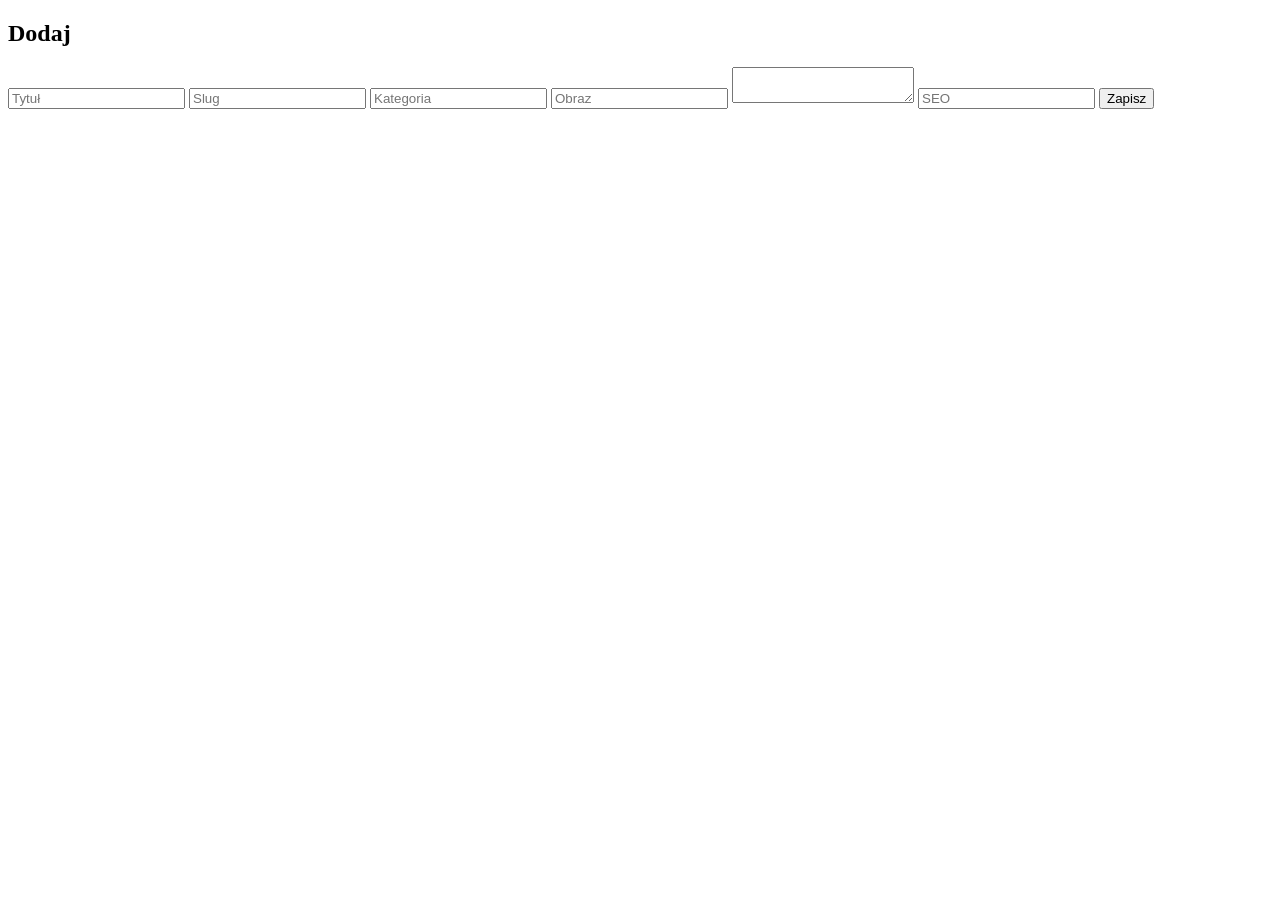
==== admin.html @ 5ea66375 "start projektu smakowitaekipa" ====
<!DOCTYPE html>
<html>
<head><meta charset="UTF-8"><title>CMS</title></head>
<body>
<h2>Dodaj</h2>
<input id="title" placeholder="Tytuł">
<input id="slug" placeholder="Slug">
<input id="category" placeholder="Kategoria">
<input id="image" placeholder="Obraz">
<textarea id="content"></textarea>
<input id="seo" placeholder="SEO">
<button onclick="add()">Zapisz</button>
<script>
function add(){
fetch('/api/add',{
method:'POST',
headers:{'Content-Type':'application/json'},
body:JSON.stringify({
title:title.value,slug:slug.value,category:category.value,
image:image.value,content:content.value,seo:seo.value
})
}).then(()=>alert('OK'));
}
</script>
</body>
</html>
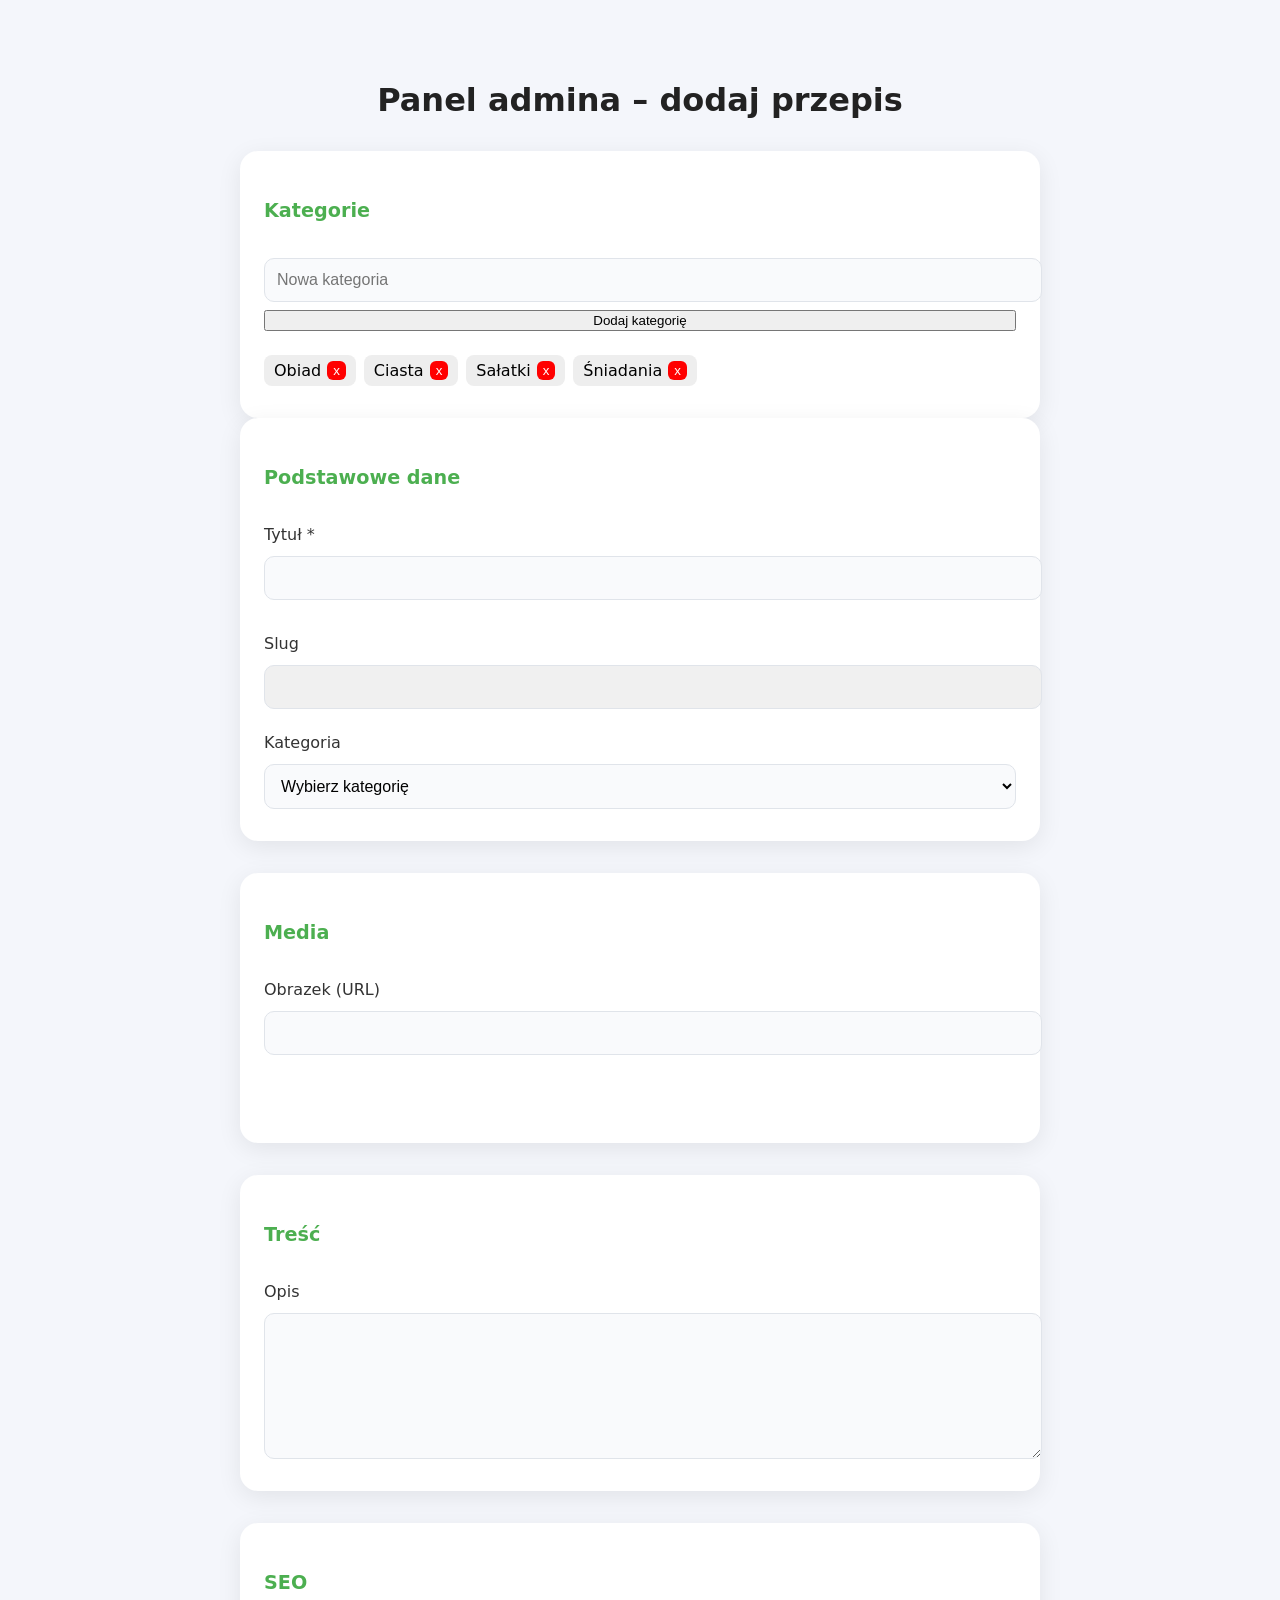
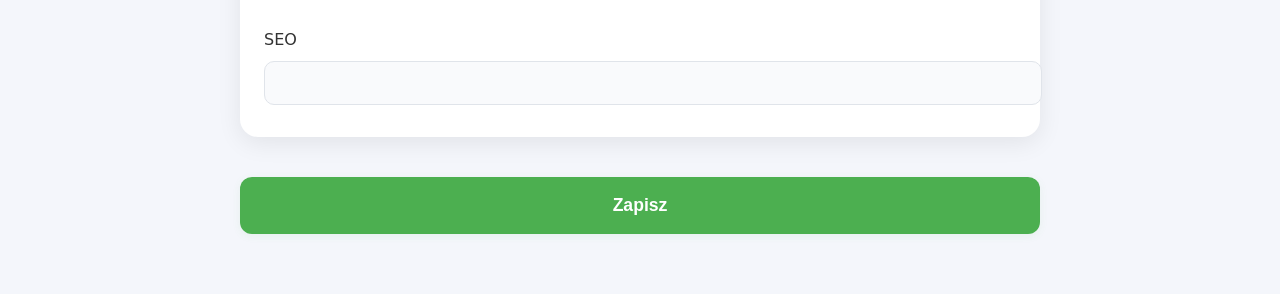
==== commit b56e4af7: "auto update" ====
--- a/admin.html
+++ b/admin.html
@@ -1,26 +1,73 @@
 <!DOCTYPE html>
-<html>
-<head><meta charset="UTF-8"><title>CMS</title></head>
+<html lang="pl">
+<head>
+  <meta charset="UTF-8">
+  <title>Panel admina – dodaj przepis</title>
+  <link rel="stylesheet" href="admin.css">
+</head>
 <body>
-<h2>Dodaj</h2>
-<input id="title" placeholder="Tytuł">
-<input id="slug" placeholder="Slug">
-<input id="category" placeholder="Kategoria">
-<input id="image" placeholder="Obraz">
-<textarea id="content"></textarea>
-<input id="seo" placeholder="SEO">
-<button onclick="add()">Zapisz</button>
-<script>
-function add(){
-fetch('/api/add',{
-method:'POST',
-headers:{'Content-Type':'application/json'},
-body:JSON.stringify({
-title:title.value,slug:slug.value,category:category.value,
-image:image.value,content:content.value,seo:seo.value
-})
-}).then(()=>alert('OK'));
-}
-</script>
+  <div class="admin-container">
+    <h1>Panel admina – dodaj przepis</h1>
+    <div class="admin-card">
+      <h2>Kategorie</h2>
+      <div class="form-group">
+        <input type="text" id="newCategory" placeholder="Nowa kategoria">
+        <button type="button" id="addCategoryBtn">Dodaj kategorię</button>
+      </div>
+      <div id="categoriesList"></div>
+    </div>
+    <form class="admin-form" id="recipeForm" autocomplete="off">
+      <!-- Podstawowe dane -->
+      <div class="admin-card">
+        <h2>Podstawowe dane</h2>
+        <div class="form-group">
+          <label for="title">Tytuł *</label>
+          <input type="text" id="title" name="title" required>
+          <div class="error-message" id="titleError"></div>
+        </div>
+        <div class="form-group">
+          <label for="slug">Slug</label>
+          <input type="text" id="slug" name="slug" readonly>
+        </div>
+        <div class="form-group">
+          <label for="category">Kategoria</label>
+          <select id="category" name="category">
+            <option value="">Wybierz kategorię</option>
+            <option>Obiad</option>
+            <option>Ciasta</option>
+            <option>Sałatki</option>
+            <option>Śniadania</option>
+          </select>
+        </div>
+      </div>
+      <!-- Media -->
+      <div class="admin-card">
+        <h2>Media</h2>
+        <div class="form-group">
+          <label for="image">Obrazek (URL)</label>
+          <input type="text" id="image" name="image">
+          <div class="image-preview" id="imagePreview"></div>
+        </div>
+      </div>
+      <!-- Treść -->
+      <div class="admin-card">
+        <h2>Treść</h2>
+        <div class="form-group">
+          <label for="description">Opis</label>
+          <textarea id="description" name="description" rows="5"></textarea>
+        </div>
+      </div>
+      <!-- SEO -->
+      <div class="admin-card">
+        <h2>SEO</h2>
+        <div class="form-group">
+          <label for="seo">SEO</label>
+          <input type="text" id="seo" name="seo">
+        </div>
+      </div>
+      <button type="submit" class="save-btn">Zapisz</button>
+    </form>
+  </div>
+  <script src="admin.js"></script>
 </body>
 </html>
--- a/admin.css
+++ b/admin.css
@@ -0,0 +1,163 @@
+body {
+  background: #f4f6fb;
+  font-family: system-ui, Arial, sans-serif;
+  margin: 0;
+  padding: 0;
+}
+
+.admin-container {
+  max-width: 800px;
+  margin: 40px auto;
+  padding: 20px;
+}
+
+h1 {
+  text-align: center;
+  font-size: 2rem;
+  margin-bottom: 32px;
+  color: #222;
+}
+
+.admin-form {
+  display: flex;
+  flex-direction: column;
+  gap: 32px;
+}
+
+.admin-card {
+  background: #fff;
+  border-radius: 18px;
+  box-shadow: 0 6px 24px rgba(0,0,0,0.08);
+  padding: 32px 24px;
+  display: flex;
+  flex-direction: column;
+  gap: 24px;
+}
+
+.admin-card h2 {
+  font-size: 1.2rem;
+  margin-bottom: 12px;
+  color: #4caf50;
+}
+
+.form-group {
+  display: flex;
+  flex-direction: column;
+  gap: 8px;
+}
+
+label {
+  font-weight: 500;
+  color: #333;
+  margin-bottom: 4px;
+}
+
+input,
+select,
+textarea {
+  width: 100%;
+  padding: 12px;
+  border: 1px solid #e0e4ea;
+  border-radius: 10px;
+  font-size: 1rem;
+  background: #f9fafc;
+  transition: border-color 0.2s;
+}
+
+input:focus,
+select:focus,
+textarea:focus {
+  border-color: #4caf50;
+  outline: none;
+}
+
+input[readonly] {
+  background: #f0f0f0;
+  color: #888;
+}
+
+textarea {
+  min-height: 120px;
+  resize: vertical;
+}
+
+.save-btn {
+  width: 100%;
+  padding: 18px;
+  font-size: 1.1rem;
+  font-weight: bold;
+  background: #4caf50;
+  color: #fff;
+  border: none;
+  border-radius: 12px;
+  box-shadow: 0 2px 8px rgba(76,175,80,0.08);
+  cursor: pointer;
+  transition: background 0.2s, transform 0.2s;
+  margin-top: 8px;
+}
+
+.save-btn:hover,
+.save-btn:focus {
+  background: #43a047;
+  transform: translateY(-2px) scale(1.01);
+}
+
+.image-preview {
+  margin-top: 8px;
+  min-height: 40px;
+}
+
+.image-preview img {
+  max-width: 120px;
+  max-height: 80px;
+  border-radius: 8px;
+  box-shadow: 0 2px 8px rgba(0,0,0,0.08);
+  display: block;
+}
+
+.error-message {
+  color: #d32f2f;
+  font-size: 0.95rem;
+  margin-top: 2px;
+}
+
+input.error {
+  border-color: #d32f2f;
+}
+
+@media (max-width: 600px) {
+  .admin-container {
+    padding: 8px;
+  }
+  .admin-card {
+    padding: 16px 8px;
+  }
+  h1 {
+    font-size: 1.2rem;
+    margin-bottom: 18px;
+  }
+}
+
+#categoriesList {
+  display: flex;
+  flex-wrap: wrap;
+  gap: 8px;
+}
+
+.category-item {
+  background: #eee;
+  padding: 6px 10px;
+  border-radius: 8px;
+  display: flex;
+  gap: 6px;
+  align-items: center;
+}
+
+.category-item button {
+  background: red;
+  color: white;
+  border: none;
+  border-radius: 6px;
+  cursor: pointer;
+  padding: 2px 6px;
+}
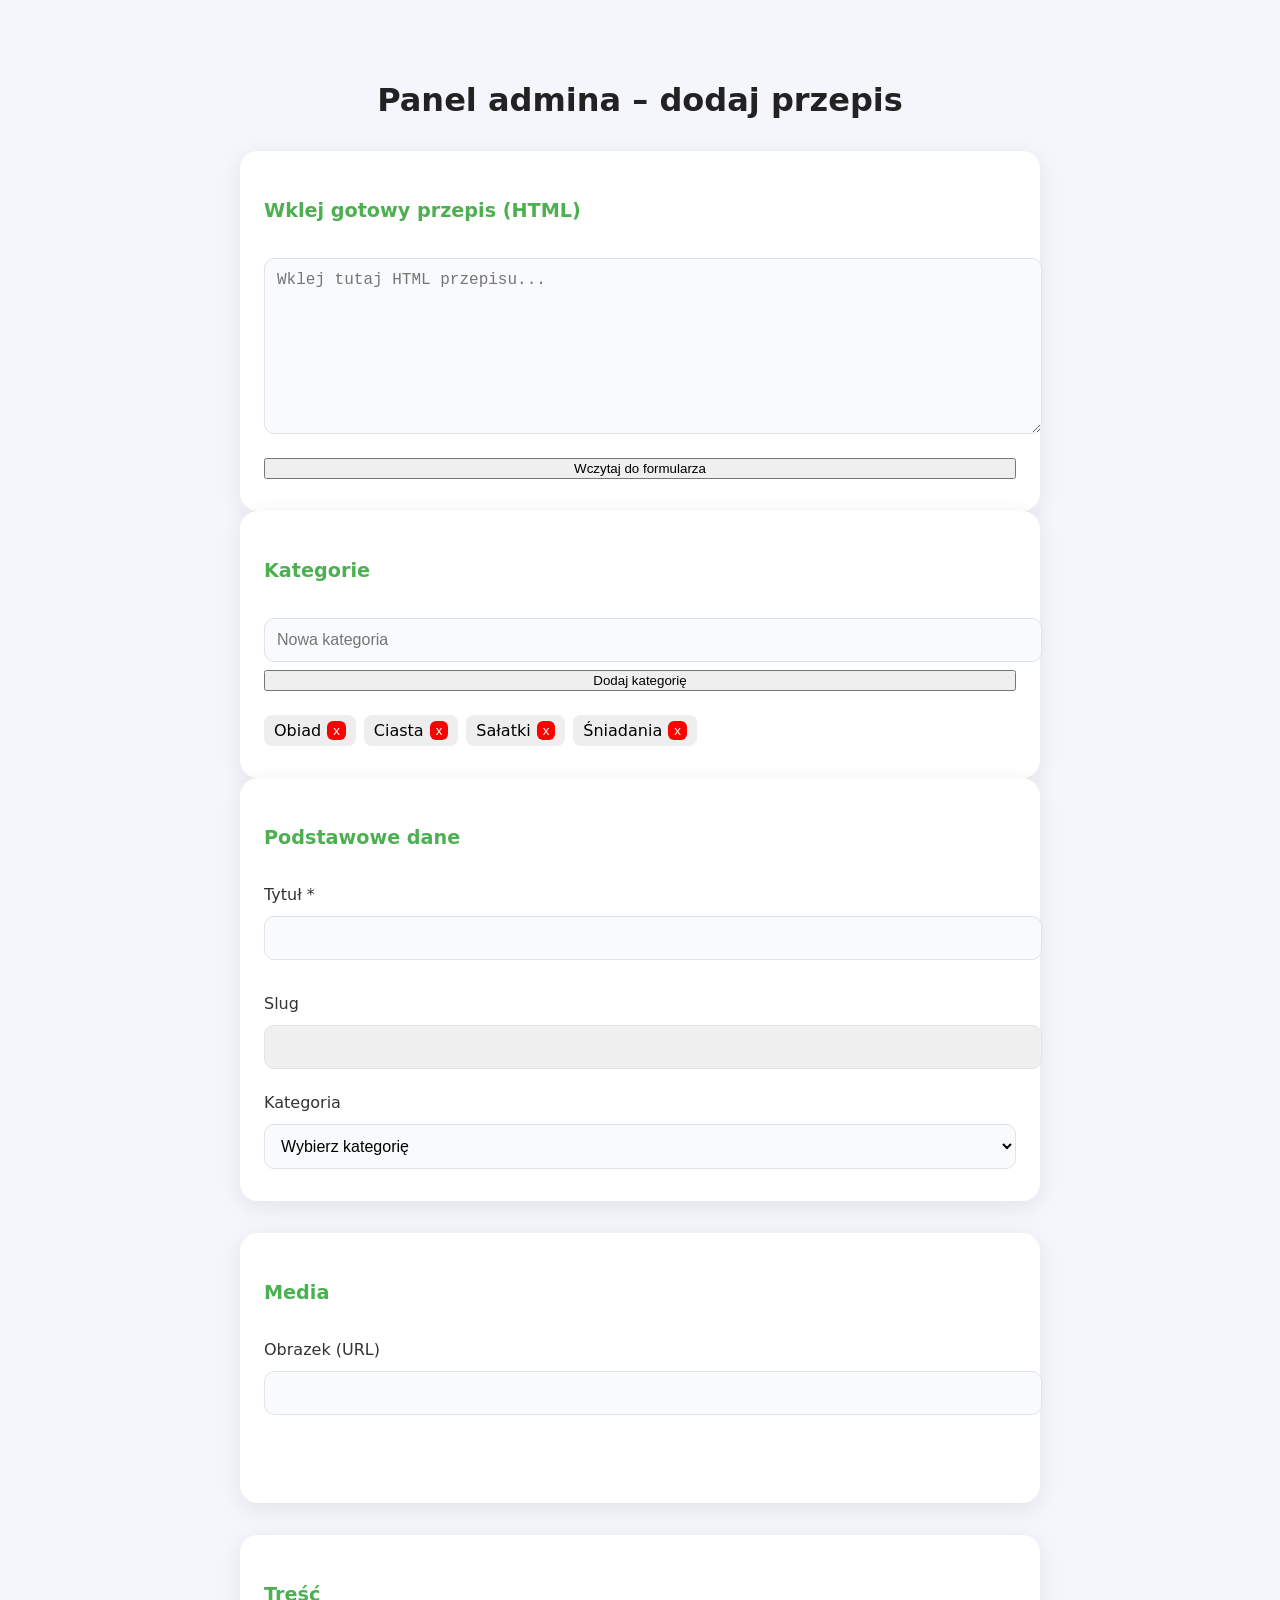
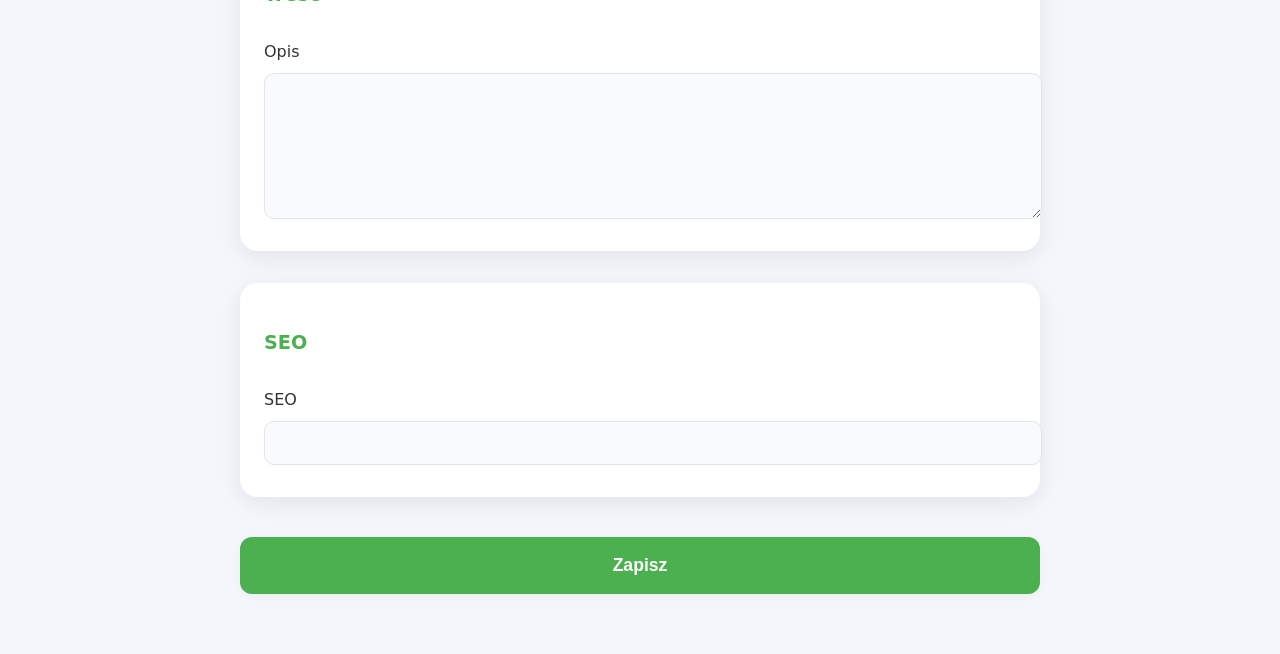
==== commit 89aed359: "auto update" ====
--- a/admin.html
+++ b/admin.html
@@ -8,6 +8,11 @@
 <body>
   <div class="admin-container">
     <h1>Panel admina – dodaj przepis</h1>
+    <div class="admin-card">
+      <h2>Wklej gotowy przepis (HTML)</h2>
+      <textarea id="importHTML" placeholder="Wklej tutaj HTML przepisu..." style="height:150px;"></textarea>
+      <button type="button" id="parseHTMLBtn">Wczytaj do formularza</button>
+    </div>
     <div class="admin-card">
       <h2>Kategorie</h2>
       <div class="form-group">
